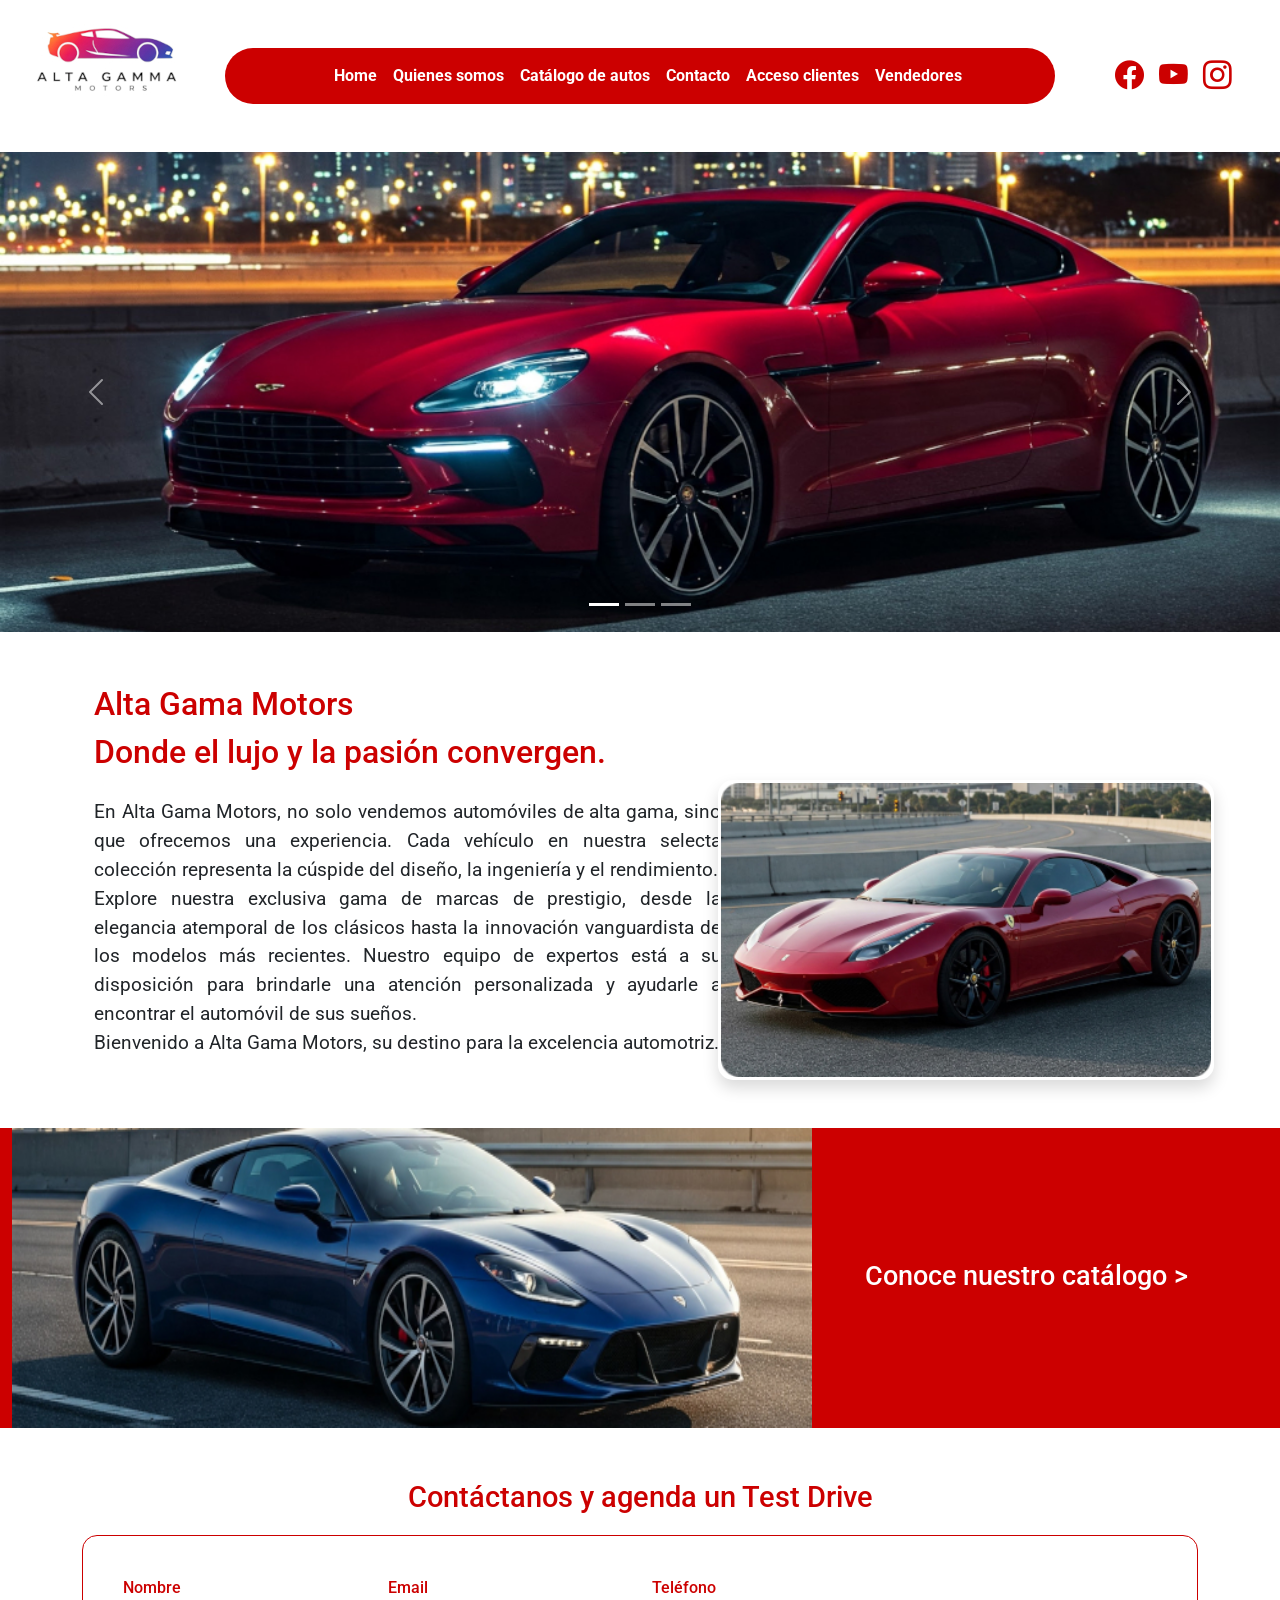
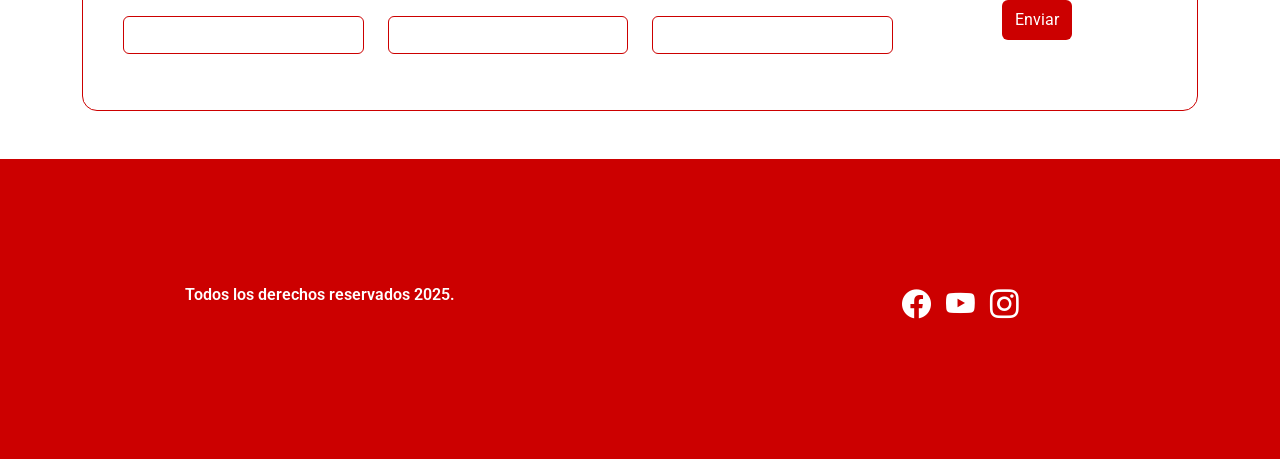
==== index.html @ ed1b5f2b "Primer commit" ====
<!DOCTYPE html>
<html>
    <head>
        <meta charset="utf-8">
        <meta http-equiv="X-UA-Compatible" content="IE=edge">
        <title>ALTA GAMMA MOTORS - CONCESIONARIO</title>
        <meta name="description" content="">
        <meta name="viewport" content="width=device-width, initial-scale=1">
        <link rel="stylesheet" href="./assets/bootstrap-5_2_2/dist/css/bootstrap.min.css">
        <link rel="stylesheet" href="./assets/css/estilos.css">
    </head>
  <body>
    <header>
        <div class="container-fluid">
          <div class="row justify-content-center">
              <!-- Logotipo -->
              <div class="col-md-2 mt-4 text-center">
                  <img src="./assets/img/logotipo_original_150x73.jpg" class="img-fluid" alt="ALTA GAMMA MOTORS">
              </div>
              <div class="col-md-8 mt-4 text-center">
                <!-- Menú superior -->
                <nav class="navbar navbar-expand-lg bg-light mt-4 navbar-dark">
                  <div class="container-fluid">
                      <a class="navbar-brand" href="#">
                      
                      </a>
                    <button class="navbar-toggler" type="button" data-bs-toggle="collapse" data-bs-target="#navbarNavDropdown" aria-controls="navbarNavDropdown" aria-expanded="false" aria-label="Toggle navigation">
                      <span class="navbar-toggler-icon"></span>
                    </button>
                    <div class="collapse navbar-collapse" id="navbarNavDropdown">
                      <ul class="navbar-nav mx-auto">
                        <li class="nav-item">
                          <a class="nav-link active" aria-current="page" href="./index.html">Home</a>
                        </li>
                        <li class="nav-item">
                          <a class="nav-link active" aria-current="page" href="./index.html">Quienes somos</a>
                        </li>
                        
                        <li class="nav-item">
                          <a class="nav-link" href="./nuestras_soluciones.html">Catálogo de autos</a>
                        </li>
                        <li class="nav-item">
                          <a class="nav-link" href="#">Contacto</a>
                        </li>
                        <li class="nav-item">
                          <a class="nav-link" href="./login_clientes.html">Acceso clientes</a>
                        </li>
                        <li class="nav-item">
                          <a class="nav-link" href="./login_vendedores.html">Vendedores</a>
                        </li>
                      </ul>
                    </div>
                  </div>
                </nav>
            </div>
            <div class="col-md-2 mt-4 text-center">
              <!-- Iconos redes sociales -->
              <div class="icono_redes_sup">
                <i class="bi bi-facebook px-1"></i>
                <i class="bi bi-youtube px-1"></i>
                <i class="bi bi-instagram px-1"></i>
              </div>
            </div>
          </div>
        </div>
  </header>
  <section>
    <div class="row mt-5">
      <div class="col">
        <!-- Slider encabezado -->
        
        <div id="carouselExampleCaptions" class="carousel slide carousel-fade" data-bs-ride="carousel">
          <div class="carousel-indicators">
            <button type="button" data-bs-target="#carouselExampleCaptions" data-bs-slide-to="0" class="active" aria-current="true" aria-label="Slide 1"></button>
            <button type="button" data-bs-target="#carouselExampleCaptions" data-bs-slide-to="1" aria-label="Slide 2"></button>
            <button type="button" data-bs-target="#carouselExampleCaptions" data-bs-slide-to="2" aria-label="Slide 3"></button>
          </div>
          <div class="carousel-inner">
            <div class="carousel-item active" data-bs-interval="5000">
              <img src="./assets/img/img_auto_encabezado_home_1000x375.jpg" class="d-block w-100" alt="...">
            </div>
            <div class="carousel-item" data-bs-interval="5000">
              <img src="./assets/img/img_auto_encabezado_home_1000x375_azul.jpg" class="d-block w-100" alt="...">
            </div>
            <div class="carousel-item" data-bs-interval="5000">
              <img src="./assets/img/img_auto_encabezado_home_1000x375_amarillo.jpg" class="d-block w-100" alt="...">
            </div>
          </div>
          <button class="carousel-control-prev" type="button" data-bs-target="#carouselExampleCaptions" data-bs-slide="prev">
            <span class="carousel-control-prev-icon" aria-hidden="true"></span>
            <span class="visually-hidden">Previous</span>
          </button>
          <button class="carousel-control-next" type="button" data-bs-target="#carouselExampleCaptions" data-bs-slide="next">
            <span class="carousel-control-next-icon" aria-hidden="true"></span>
            <span class="visually-hidden">Next</span>
          </button>
        </div>

      </div>
    </div>
  </section>
    
      <section class="container my-5 d-flex justify-content-around align-items-center">
        <div class="row" style="width: 100%;">
          <div class="col-md-12 col-lg-7 d-flex flex-wrap justify-content-end">
            <p class="texto_home_titulo">Alta Gama Motors <br> Donde el lujo y la pasión convergen.</p>
            <p class="texto_home_intro">En Alta Gama Motors, no solo vendemos automóviles de alta gama, sino que ofrecemos una experiencia. Cada vehículo en nuestra selecta colección representa la cúspide del diseño, la ingeniería y el rendimiento. <br> Explore nuestra exclusiva gama de marcas de prestigio, desde la elegancia atemporal de los clásicos hasta la innovación vanguardista de los modelos más recientes. Nuestro equipo de expertos está a su disposición para brindarle una atención personalizada y ayudarle a encontrar el automóvil de sus sueños. <br>Bienvenido a Alta Gama Motors, su destino para la excelencia automotriz.</p>
            <!-- <a href="./quienes_somos.html" class="btn boton_conoce_mas d-block m-auto my-2"><p style="margin-top: 5px;">+ Conoce más</p></a> -->
          </div>
          <div class="col-sm-12 col-lg-5 px-5 d-flex justify-content-center">
            <img class="img rounded-2 shadow mx-5 img_circulo_home anima_img_gira" src="./assets/img/img_carro_deportivo_dia_400x240.jpg" alt="">
          </div>
        </div>
      </section>
      <section class="container-fluid">
        <div class="row my-0" style="height: 300px;">
          <div class="col-12 col-lg-8" style="background-color: #cc0000;">
            <img src="./assets/img/img_carro_deportivo_azul_dia_600x180.jpg" style="width: 800px; height: 300px;" alt="">
          </div>
          <div class="col-12 col-lg-4 py-5" style="background-color: #cc0000;">
            <div>
              <p class="texto_home_titulo_blanco">Conoce nuestro catálogo ></p>
            </div>
          </div>
        </div>
      </section>
      <section class="container my-5">
        <div class="row">
          <div class="col-sm-12 col-lg-12">
            <p class="texto_form_titulo text-center">Contáctanos y agenda un Test Drive</p>
            <form class="container formulario_rojo">              
              <div class="row d-flex justify-content-center">
                <div class="col-3">
                  <label for="nombre" class="texto_form">Nombre</label>
                  <input type="text" name="nombre" id="nombre" class="form-control my-3" style="border-color: #cc0000;" required>
                  <div class="valid-feeback">                  
                  </div>
                  <div class="invalid-feedback">
                      Por favor digite su nombre
                  </div>
                  <div class="container_loader"></div>
                </div>
                <div class="col-3">
                  <label for="nombre" class="texto_form">Email</label>
                  <input type="email" name="email" id="email" class="form-control my-3" style="border-color: #cc0000;" required>
                  <div class="valid-feeback">                  
                  </div>
                  <div class="invalid-feedback">
                      Por favor digite su email
                  </div>
                  <div class="container_loader"></div>
                </div>
                <div class="col-3">
                  <label for="nombre" class="texto_form">Teléfono</label>
                  <input type="text" name="telefono" id="telefono" class="form-control my-3"  style="border-color: #cc0000;" required>
                  <div class="valid-feeback">                  
                  </div>
                  <div class="invalid-feedback">
                      Por favor digite su teléfono
                  </div>
                  <div class="container_loader"></div>
                </div>
                <div class="col-3">
                  <button id="boton_formulario" class="btn boton_formulario my-4 m-auto d-block" type="submit">Enviar</button>
                  <div class="container_loader"></div>
                </div>                                
              </div>
            </form>
          </div>
        </div>        
      </section>              
      <footer class="container-fluid pie_de_pagina">
        <div class="row">
          <div class="col-md-6 mt-4 text-center">
            Todos los derechos reservados 2025.
          </div>
          <div class="col-md-6 mt-4 text-center">
            <!-- Iconos redes sociales -->
            <div class="icono_redes_inf">
              <i class="bi bi-facebook px-1"></i>
              <i class="bi bi-youtube px-1"></i>
              <i class="bi bi-instagram px-1"></i>
            </div>          
          </div>
        </div>
      </footer>
      <script src="./assets/bootstrap-5_2_2/dist/js/bootstrap.bundle.js" async defer></script>
  </body>
</html>
---- assets/css/estilos.css ----
@import url('https://fonts.googleapis.com/css2?family=Roboto:wght@300;400;500;700;900&display=swap');

@import url("https://cdn.jsdelivr.net/npm/bootstrap-icons@1.10.2/font/bootstrap-icons.css");

*{
    margin: 0px;
    padding: 0px;
    box-sizing: border-box;
}

body{
    font-family: Roboto;
}

.navbar{
    background-color: #cc0000 !important;
    font-size: 16px;
    font-weight: bold;
    border-radius: 50px;
}

.nav-link{
    color: white !important;
}

.navbar .navbar-nav .nav-link:hover{
    background-color: #ffffff75;
    transition: all 0.5s ease-in-out;
    border-radius: 5px;

}

.dropdown-menu{
    background-color: #3c3c3d !important;
}

.dropdown-item{
    background-color: rgba(255, 255, 255, 0.055);
    width: 94%;
    border-radius: 5px;
    margin: 5px 5px 5px 5px;
    color: white;
    font-size: 1rem;
    font-weight: bold;
}

.dropdown-item:hover{
    background-color: #fbc344;
    color: white;
}

.img_circulo_home{
    width: 500px !important;
    height: 300px !important;
    background-color: #17182E;
    border: 3px solid white;
    border-radius: 15px !important;
    margin-top: 100px;
}

.img_listado{
    width: 500px !important;
    height: 300px !important;
    background-color: #17182E;
    border: 3px solid white;
    border-radius: 20px !important;
    margin-top: 80px;
}

.texto_home_intro{
    font-size: 1.2rem;
    text-align: justify;
}

.texto_home_titulo{
    font-size: 2rem;
    font-weight: 500;
    text-align: left;
    color: #cc0000;
    width: 100%;
}


.formulario_rojo{
    border-style:solid;
    border-width: 1px;
    border-radius: 15px;
    border-color: #cc0000;
    padding: 40px;
}

.texto_form_titulo{
    font-size: 1.8rem;
    font-weight: 500;
    text-align: left;
    color: #cc0000;
    width: 100%;
}

.texto_form{
    font-size: 1.0rem;
    font-weight: 500;
    text-align: left;
    color: #cc0000;
    width: 100%;
}

.select_categorias{
    border-color: #cc0000;
    width: 250px;
    height: 30px;
    margin-left: 20px;
    color: #cc0000;
}

.texto_auto_titulo{
    font-size: 1.5rem;
    font-weight: 600;
    text-align: left;
    color: #cc0000;
    width: 100%;
    height: 30px;
    margin-top: 100px;
    text-align: center;
}

.texto_auto_item{
    font-size: 1.0rem;
    font-weight: 500;
    text-align: left;
    color: #cc0000;
    width: 100%;
}

.texto_listado{
    font-size: 1.0rem;
    text-align: justify;
}

.texto_home_titulo_blanco{
    font-size: 1.7rem;
    font-weight: 500;
    text-align: left;
    color: #ffffff;
    width: 100%;
    margin-top: 80px;
}

.texto_footer_blanco{
    font-size: 1.2rem;
    font-weight: 500;
    text-align: left;
    color: #ffffff;
    width: 100%;
    margin-top: 80px;
}

.texto_titulo_amarillo{
    color: #f6b72b;
    font-size: 2.5rem;
    font-weight: 800;
    text-align: left !important;
}

.boton_formulario{
    height: 40px;
    background-color: #cc0000;
    color: #ffffff;
    font-size: 1.0rem;
    transition: background-color 0.5s ease-in-out;
}

.franja_roja_zona{
    margin-left: 80%;
    height: 40px;
    padding: 5px;
    background-color: #cc0000;
    color: #ffffff;
    font-size: 1.0rem;
    width: 200px;
    margin-bottom: 50px;
}

.boton_registrar_vehiculo{
    margin-top: 0px;
    margin-left: 17%;
    padding-top: 8px;
    height: 40px;
    background-color: #cc0000;
    color: #ffffff;
    font-size: 1.0rem;
    text-decoration: none;
    width: 200px;
    vertical-align: top;
    border-radius: 20px;
}

.boton_registrar_vehiculo:hover{
    color:#ffffff;
}

.boton_actualizar_perfil{
    margin-top: 0px;
    margin-left: 2%;
    padding-top: 8px;
    height: 40px;
    background-color: #cc0000;
    color: #ffffff;
    font-size: 1.0rem;
    text-decoration: none;
    width: 200px;
    vertical-align: top;
    border-radius: 20px;
}

.boton_actualizar_perfil:hover{
    color:#ffffff;
}

.boton_ver_datos_vendedor{
    text-decoration: none;
    height: 40px;
    padding: 8px;
    background-color: #cc0000;
    color: #ffffff;
    font-size: 1.0rem;
    width: 200px;
    
}

.boton_ver_datos_vendedor:hover{
    color: #ffffff;
}

.caja_iconos_soluciones{
    display: flex;
    justify-content: left;
    align-items: center;
    width: 80%;
    height: 85px;
    margin-left: 30px;
    font-size: 1.8rem;
    font-weight: 800;
    line-height: 1;
    transition: all 0.2s ease-in-out;
}

.icono_redes_sup{
    font-size: 1.8rem;
    font-weight: 800;
    color: #cc0000;
    margin-top: 30px;
}

.icono_redes_inf{
    font-size: 1.8rem;
    font-weight: 800;
    color: #ffffff;
}

.caja_iconos_soluciones:hover {
    border-bottom: 5px solid #f2971f;
    background-color: #fde6ae;
}

.anima_img {
    animation: anima_img 5s alternate infinite ease-in;
  }
  
  @keyframes anima_img {
    0%   {transform: scale(0.75);}
    100% {transform: scale(0.85);}
  }

  .anima_img_gira {
    animation: anima_img_gira 10s alternate infinite ease-in;
  }

  @keyframes anima_img_gira {
    0%   {transform: scale(0.75);}
    33%  {rotate: -2deg;}
    66%  {rotate: 2deg;}
    100% {transform: scale(0.85);}
  }

  .carousel-caption{
    top: 150px;
    height: 250px;
    background-color: #17182E;
    opacity: 80%;
    font-size: 1.5rem;
    border-radius: 10px;
}

.pie_de_pagina{
    width: 100%;
    background-color: #cc0000;
    height: 300px;
    color: #ffffff;
    font-family: Roboto;
    font-size: 16px;
    font-weight: 600;
    padding-top: 100px;
}

.ul_footer{
    list-style-type:none;
}

.li_footer{
    background-color: #cc0000;
    color: #3c3c3d;
}

.ul_contacto{
    list-style-type:none;
}

.li_contacto{
    font-size: 1.3rem;
    color: #3c3c3d;
}

@media screen and (max-width: 1000px) {

    .navbar .navbar-nav .nav-link{
        padding-left: 10px !important;
    }

    .navbar .navbar-nav .nav-link:hover{
        padding-left: 10px !important;
    }

    .pie_de_pagina{
        height: 400px;
    }
}
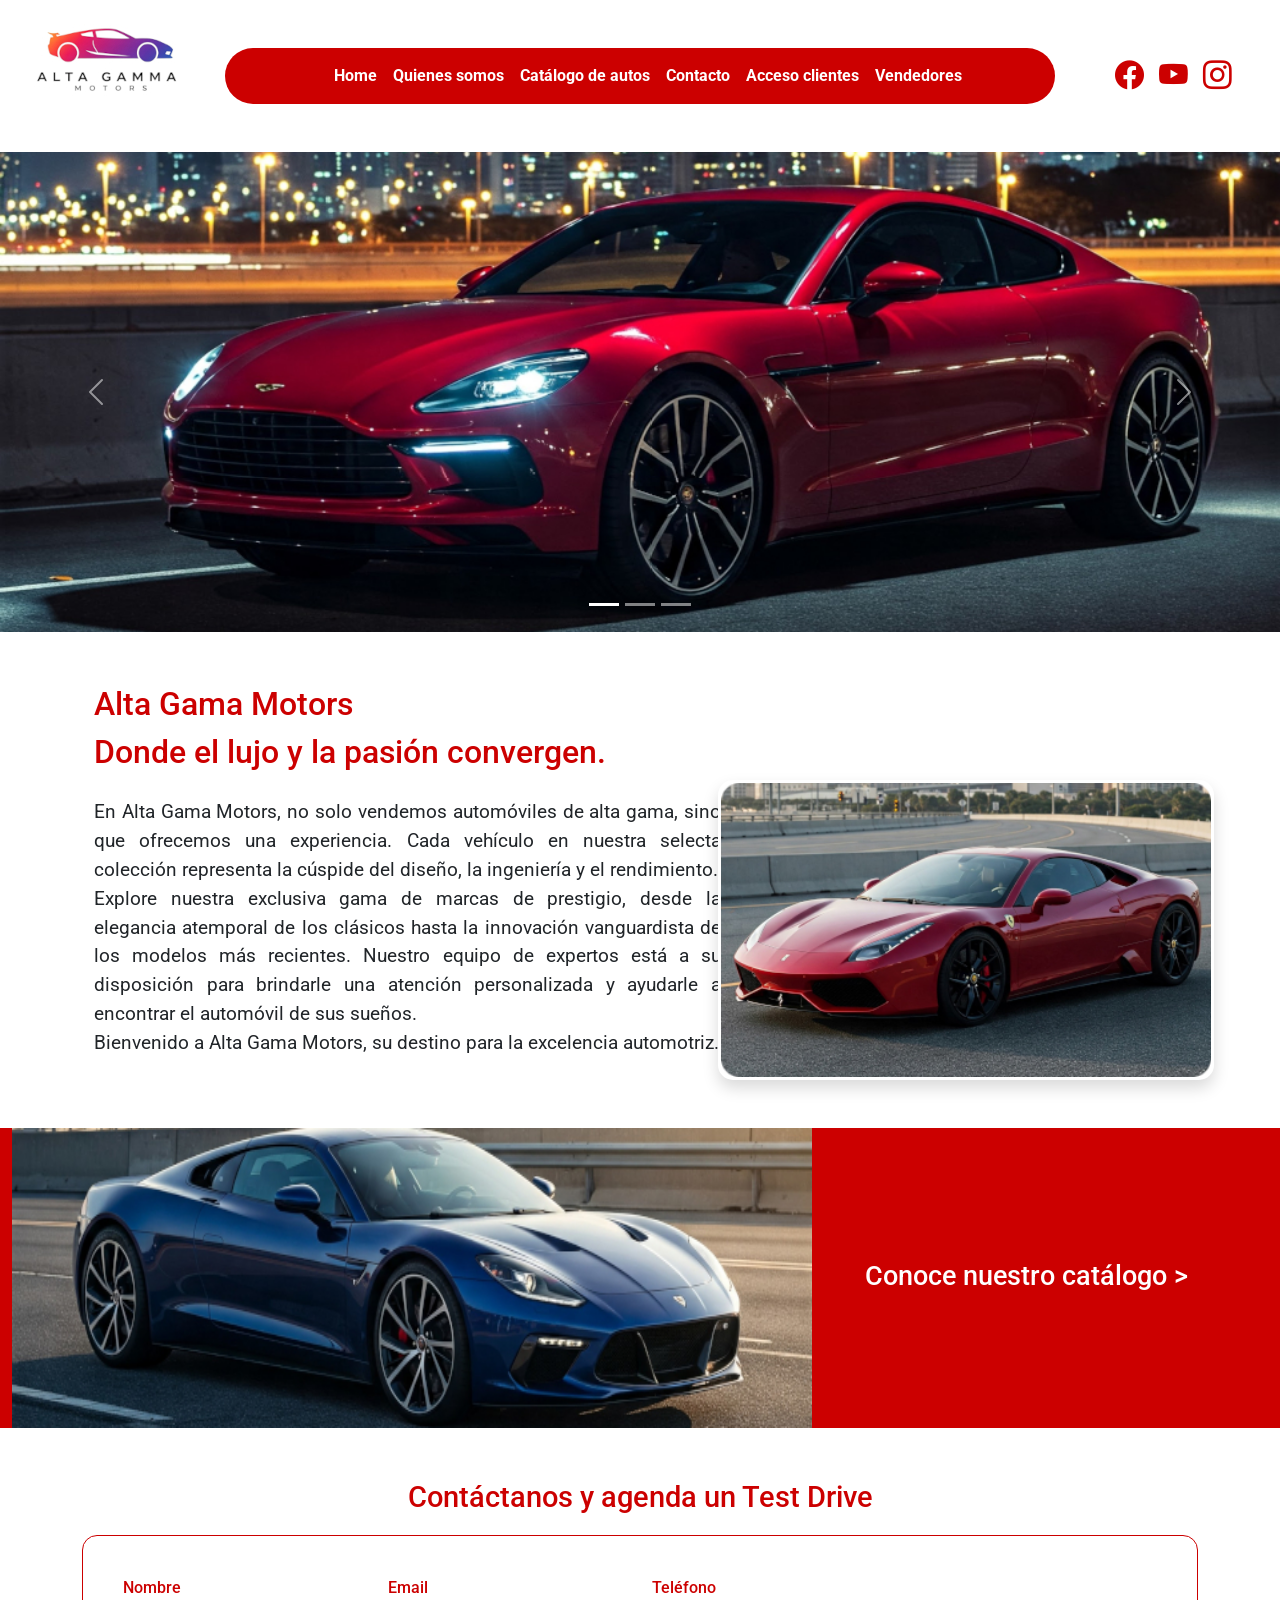
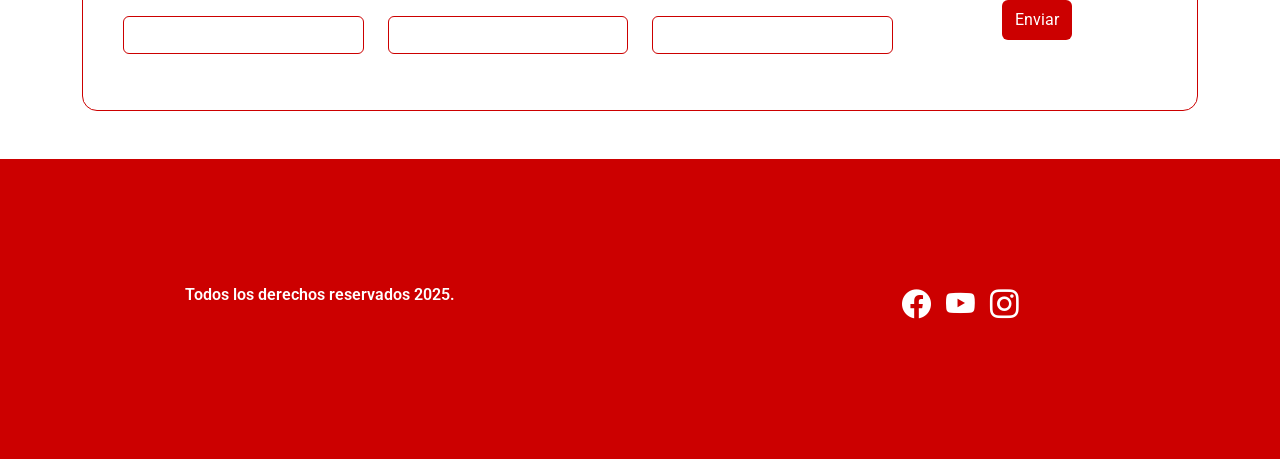
==== commit b621395a: "Cambio t´titulo a plural" ====
--- a/index.html
+++ b/index.html
@@ -3,7 +3,7 @@
     <head>
         <meta charset="utf-8">
         <meta http-equiv="X-UA-Compatible" content="IE=edge">
-        <title>ALTA GAMMA MOTORS - CONCESIONARIO</title>
+        <title>ALTA GAMMA MOTORS - CONCESIONARIOS</title>
         <meta name="description" content="">
         <meta name="viewport" content="width=device-width, initial-scale=1">
         <link rel="stylesheet" href="./assets/bootstrap-5_2_2/dist/css/bootstrap.min.css">
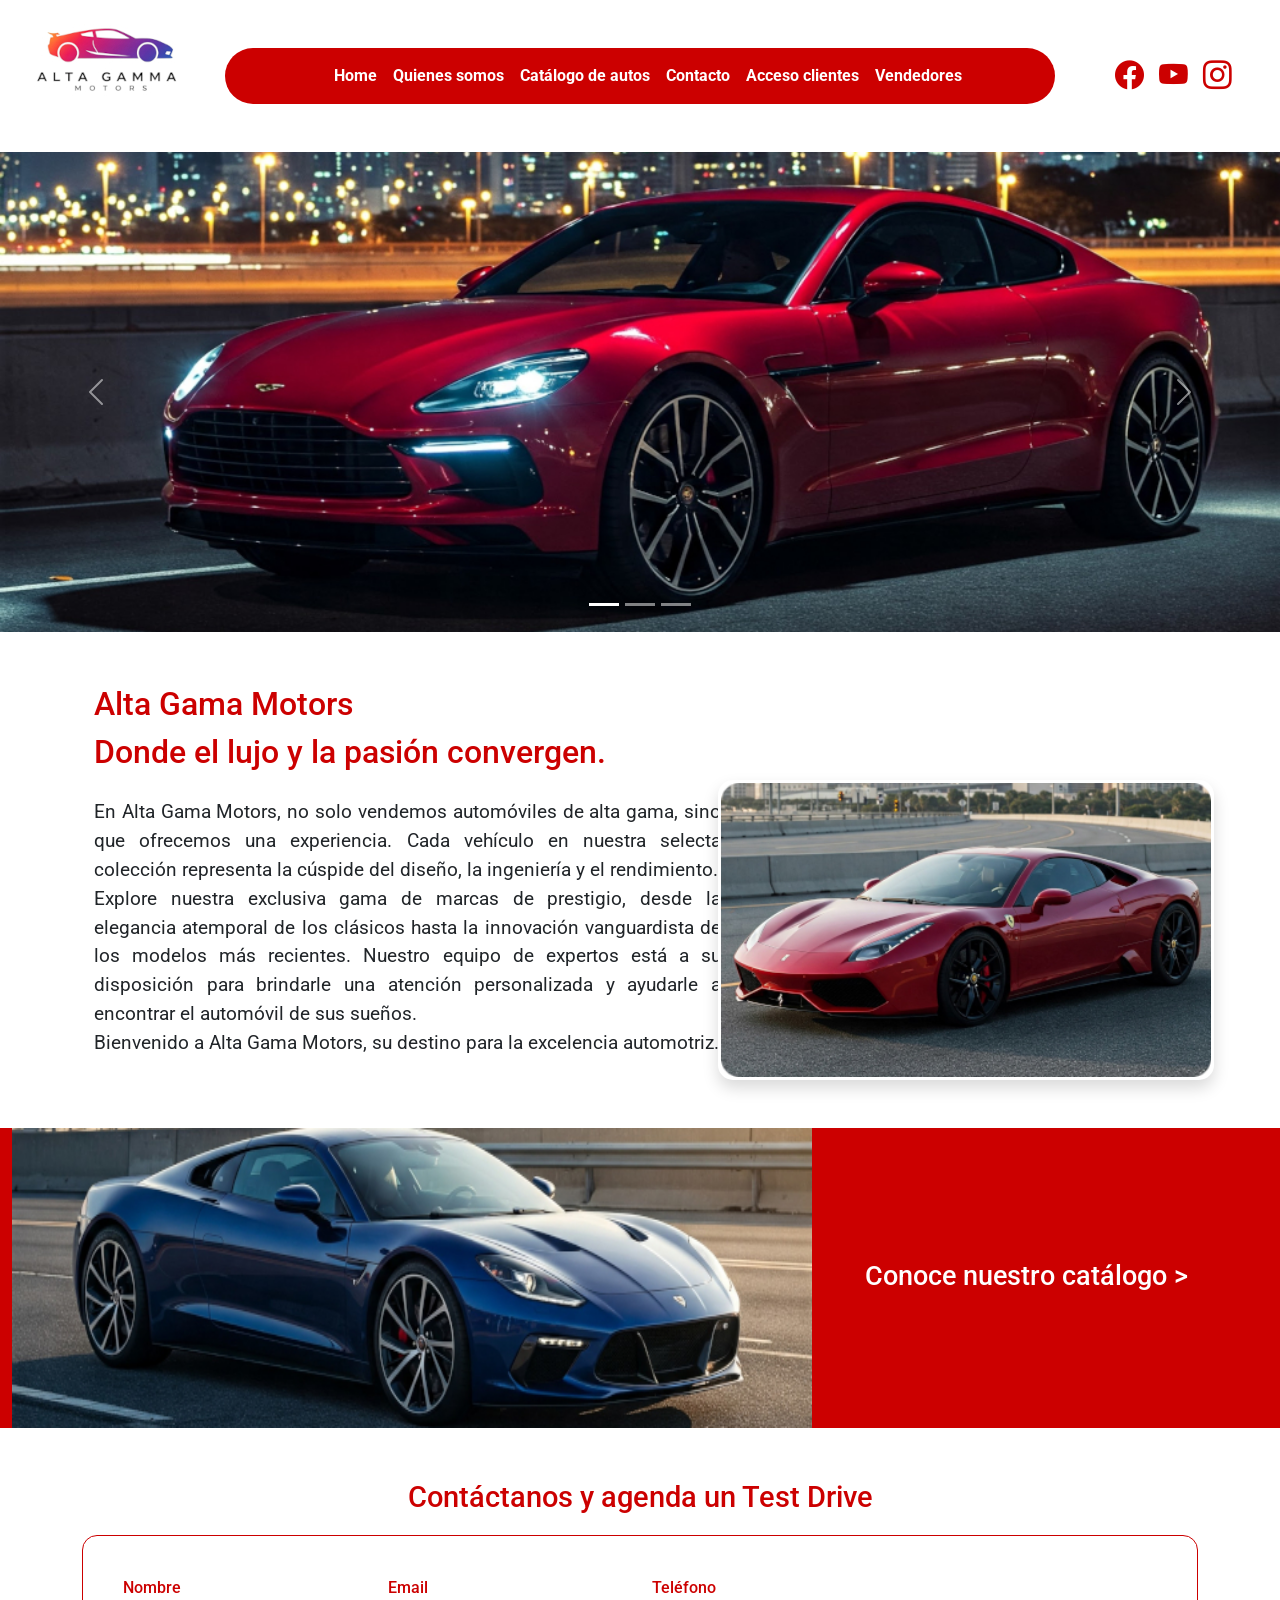
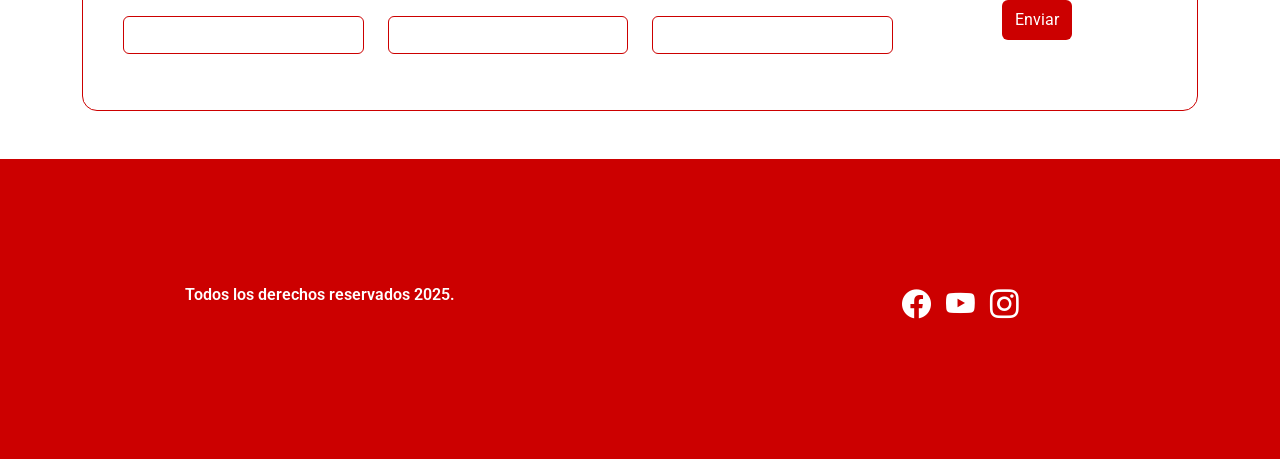
==== commit 4ae04a3e: "Archivo Index Singular" ====
--- a/index.html
+++ b/index.html
@@ -3,7 +3,7 @@
     <head>
         <meta charset="utf-8">
         <meta http-equiv="X-UA-Compatible" content="IE=edge">
-        <title>ALTA GAMMA MOTORS - CONCESIONARIOS</title>
+        <title>ALTA GAMMA MOTORS - CONCESIONARIO</title>
         <meta name="description" content="">
         <meta name="viewport" content="width=device-width, initial-scale=1">
         <link rel="stylesheet" href="./assets/bootstrap-5_2_2/dist/css/bootstrap.min.css">
@@ -186,4 +186,4 @@
       </footer>
       <script src="./assets/bootstrap-5_2_2/dist/js/bootstrap.bundle.js" async defer></script>
   </body>
-</html>+</html>
